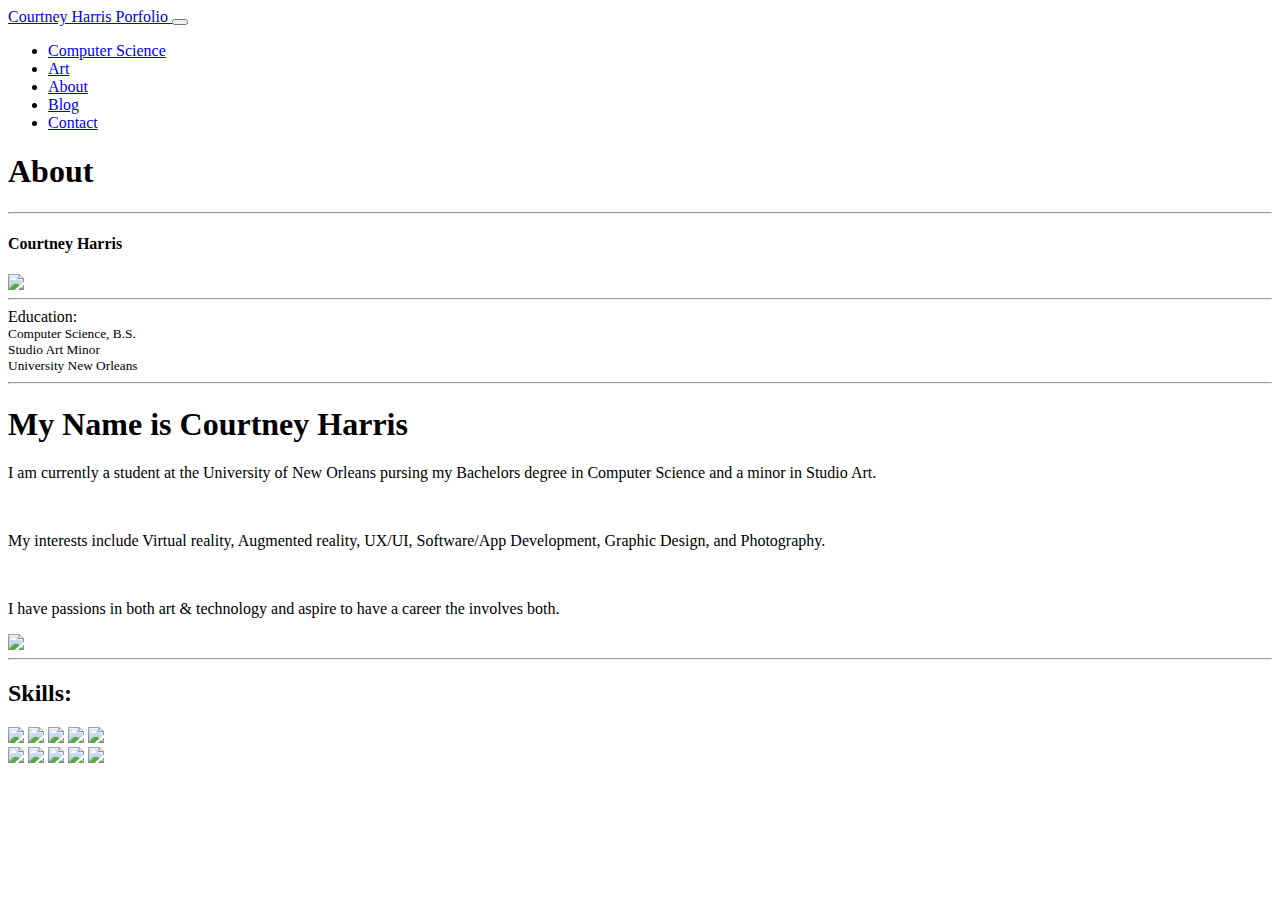
==== about.html @ 05d42292 "Add files via upload" ====
<head>
	<link rel="icon" href="assets/profile-circle.png">
	<title>Courtney Harris About</title>
	<!-- Required meta tags -->
	<meta charset="utf-8">
	<meta name="viewport" content="width=device-width, initial-scale=1">
	<!-- Bootstrap CSS -->
	<link rel="stylesheet" href="styles/bootstrap.min.css">
	<link rel="stylesheet" href="styles/bootstrap-icons.css">
	<!-- styles.css link -->
	<link href='styles/styles.css' rel="stylesheet"> 
	<!-- link to external fonts -->
	<link rel="preconnect" href="https://fonts.gstatic.com">
	<link href="https://fonts.googleapis.com/css2?family=Bebas+Neue&display=swap" rel="stylesheet">
	
</head>
<body class='text-light'>
	<!-- Navbar -->
	<nav class="navbar navbar-expand-md navbar-light bg-light container-fluid navfont">
		<a class="navbar-brand" href="index.html">
			<i class="bi bi-house"></i> Courtney Harris Porfolio
		</a>
		<button class="navbar-toggler" data-bs-toggle="collapse" data-bs-target="#navbar-options">
			<i class="navbar-toggler-icon"></i>
		</button>
		<div class="collapse navbar-collapse" id="navbar-options">
			<ul class="navbar-nav ms-auto">
				<li class="nav-item">
					<a class="nav-link" href="projects.html">
					<i class="bi bi-code-slash"></i> Computer Science
					</a>
				</li>
				<li class="nav-item">
					<a class="nav-link" href="art.html">
						<i class="bi bi-camera"></i> Art
					</a>
				</li>
				<li class="nav-item">
					<a class="nav-link" href="about.html">
					<i class="bi bi-person"></i> About
					</a>
				</li>
				<li class="nav-item">
					<a class="nav-link" href="blog.html">
					<i class="bi bi-pen"></i> Blog
					</a>
				</li>
				<li class="nav-item">
					<a class="nav-link" href="contact.html">
					<i class="bi bi-envelope"></i> Contact
					</a>
				</li>
			</ul>
		</div>
	</nav>

	<!-- 'About' Heading -->
	<div class='container'>
		<h1 class='display-1 mt-4'>
			<i class="bi bi-person"></i> About
		</h1>
		<hr>
	</div>

	<!-- About Me: using Grid & Flex -->
	<div class='container-fluid text-light row'>
	
		<!-- Column 1: Social links & Education -->
		<div class="text-center col-md-2">
			<h4 class="lead"> Courtney Harris </h4>
			<img class='img-thumbnail rounded-circle w-50' src="assets/meicon.png">
			<div class="d-flex justify-content-center gap-4 m-4">
				<a href='https://www.linkedin.com/in/courtneyjharris/' class='text-white'> <i class="bi bi-linkedin"></i> </a>
				<a href='https://github.com/courtskirk' class='text-white'> <i class="bi bi-github"></i> </a>
			</div>
			<hr>
			<div class="d-flex row row-cols-1">
				<span> Education: <span><br>
				<small> Computer Science, B.S. </small> <br>
				<small> Studio Art Minor </small><br>
				<small> University New Orleans </small>
			</div>
			<hr>
		</div>

		<!-- Column 2: Name & Skills -->
		<div class='bg-dark col-md-10'>

			<!-- Row 1: Name & Image -->
			<div class="row">
				<div class='col-md-8 col-12'>
					<h1>My Name is Courtney Harris</h1>
					<p> I am currently a student at the University of New Orleans pursing my Bachelors degree in Computer Science and a minor in Studio Art. </p> <br> 
					<p> My interests include Virtual reality, Augmented reality, UX/UI, Software/App Development, Graphic Design, and Photography.</p> <br> 
					<p> I have passions in both art & technology and aspire to have a career the involves both.</p>
				</div>
				<div  class='col-md-4 d-md-block d-none'>
					<img class='img-fluid' src='assets/pfp.png' >
				</div>
			</div>
			<!-- Row 2: Skills -->
			<hr>
			<h2 class='display-6'>Skills:</h2>
			<div class="d-flex row row-cols-5">
				<img src='assets/icon-java.png'>
				<img src='assets/icon-js.png'>
				<img src='assets/icon-html5.png'>
				<img src='assets/icon-css3.png'>
				<img src='assets/unity.png'> <br>
				<img src='assets/ai.png'>
				<img src='assets/lr.png'>
				<img src='assets/ps.png'>
				<img src='assets/ocu.png'>
				<img src='assets/tb2.png'>
			</div>
		</div>
	</div>
	<!-- Bootstrap Bundle with Popper -->
	<script src="scripts/bootstrap.bundle.min.js"></script>
</body>
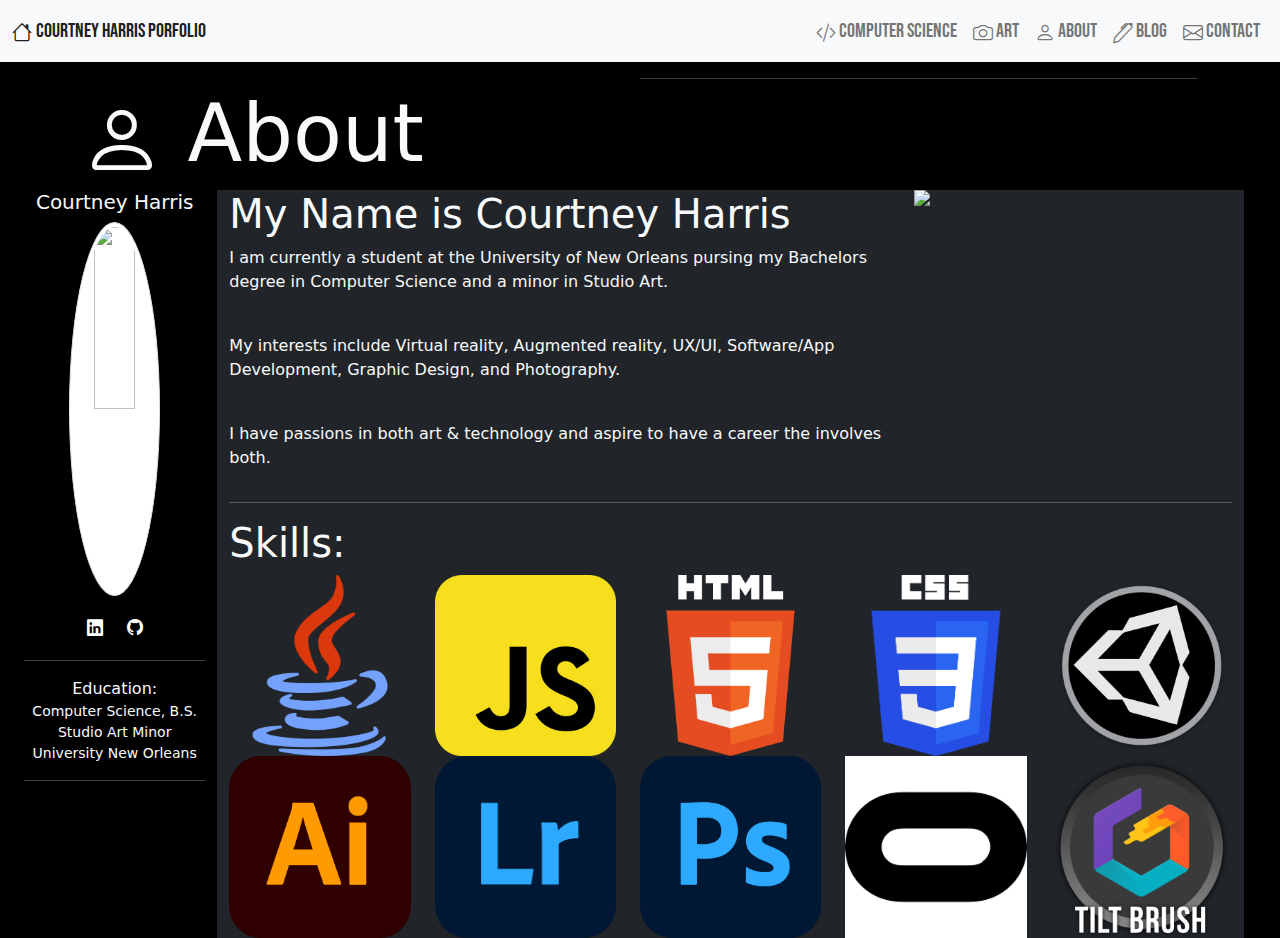
==== commit 25ad4da9: "Update about.html" ====
--- a/about.html
+++ b/about.html
@@ -68,7 +68,7 @@
 		<!-- Column 1: Social links & Education -->
 		<div class="text-center col-md-2">
 			<h4 class="lead"> Courtney Harris </h4>
-			<img class='img-thumbnail rounded-circle w-50' src="assets/meicon.png">
+			<img class='img-thumbnail rounded-circle w-50' src="assets/meicon.PNG">
 			<div class="d-flex justify-content-center gap-4 m-4">
 				<a href='https://www.linkedin.com/in/courtneyjharris/' class='text-white'> <i class="bi bi-linkedin"></i> </a>
 				<a href='https://github.com/courtskirk' class='text-white'> <i class="bi bi-github"></i> </a>
@@ -117,4 +117,4 @@
 	</div>
 	<!-- Bootstrap Bundle with Popper -->
 	<script src="scripts/bootstrap.bundle.min.js"></script>
-</body>+</body>
--- a/styles/styles.css
+++ b/styles/styles.css
@@ -0,0 +1,125 @@
+body {
+	background-color: rgb(0,0,0);
+}
+
+.bg-dark{
+	background-color: rgb(0,0,0);
+}
+.bg-green{
+	background-color:rgb(50,205,50);
+}
+
+
+.container{
+	display: grid;
+	grid-template-columns: [leftside]50%[lefttoright-rightstart] 50%[rightend];
+	grid-template-rows: [headstart]25%[headend-contentstart]65%[contentend-footstart]auto[footend];
+}
+
+.item-introtext{
+	grid-column: <leftside> / span<lefttoright-rightstart>;
+	grid-row: <headend-contentstart> / span<contentend-footstart>;
+
+}
+
+.item-introimage{
+	grid-column: <lefttoright-rightstart> / span<rightend>;
+	grid-row: <<headend-contentstart> / span<contentend-footstart>;
+
+}
+
+.banner {
+	background-image: url('../assets/coding.jpg');
+  	background-attachment: fixed
+  	opacity: 0.75;
+}
+.banner2 {
+	background-image: url('../assets/rainbow.jpg');
+  	background-attachment: fixed
+}
+
+/*grid with 2 columns and auto rows*/
+.grid-2col{
+	display: grid;
+	grid-template-columns: repeat(2, 1fr);
+	grid-template-rows: auto;
+	justify-content: center;
+}
+
+.left {
+	display: flex;
+	justify-content: flex-start;
+}
+.right{
+	display: flex;
+	justify-content: flex-end;
+}
+.center{
+	display: flex;
+	justify-content: center;
+}
+.border{
+	border-width: 3px;
+	border-style: solid;
+	border-color: black;
+}
+.padding{
+	padding: 20px;
+}
+.text-padding{
+	padding: 20px;
+}
+.margin{
+	margin: 10px;
+}
+
+.center-vertical{
+  flex-grow: 2;
+  margin: 45%;
+  width: 150%;
+  height: 100%;
+  border: 3px solid white;
+  padding: 20px;
+  font-size: 35px;
+  z-index: 1;
+}
+.full{
+	width: 100%;
+}
+
+.lightblue{
+	background-color: rgb(50,168,255);
+}
+.bg-indigo{
+	background-color: indigo;
+}
+.background-gradient{
+	background-image: linear-gradient(to right, deepskyblue, fuchsia, pink, orange, lawngreen);
+}
+
+.bg-image{
+     object-fit: cover;
+}
+
+.size-increase{
+	font-size: 25px;
+}
+
+.ibm{
+	font-family: 'IBM Plex Mono', monospace;
+}
+
+.marker{
+	font-family: 'Permanent Marker', cursive;
+}
+.navfont{
+	font-family: 'Bebas Neue', cursive;
+	font-size: 20px;
+}
+.titlefont{
+	font-family: 'IM Fell French Canon SC', serif;
+}
+.charmonman-font{
+	font-family: 'Charmonman', cursive;
+	font-size: 25px;
+}
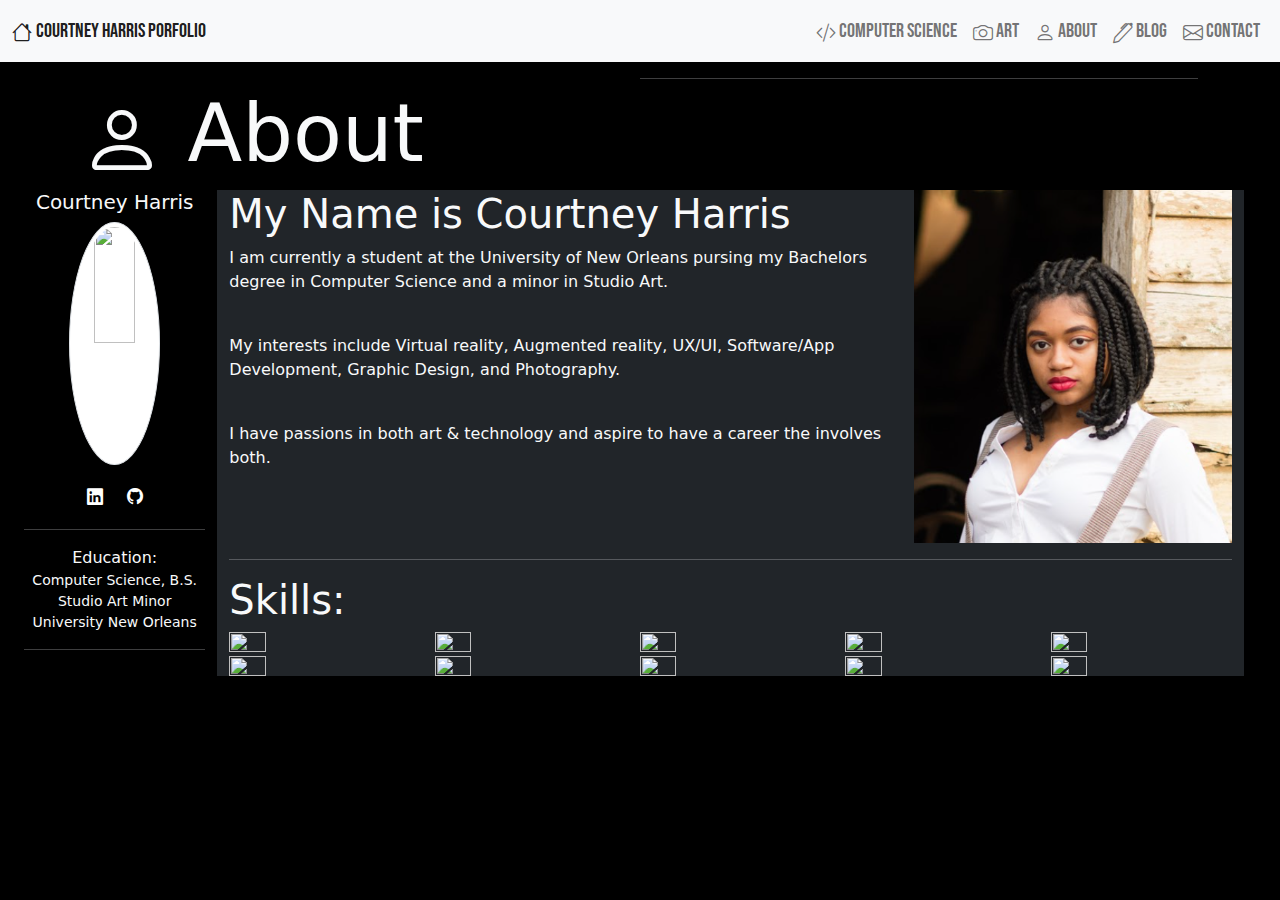
==== commit 751c7e1b: "Update about.html" ====
--- a/about.html
+++ b/about.html
@@ -1,5 +1,5 @@
 <head>
-	<link rel="icon" href="assets/profile-circle.png">
+	<link rel="icon" href="assets/profile-circle.PNG">
 	<title>Courtney Harris About</title>
 	<!-- Required meta tags -->
 	<meta charset="utf-8">
@@ -95,23 +95,23 @@
 					<p> I have passions in both art & technology and aspire to have a career the involves both.</p>
 				</div>
 				<div  class='col-md-4 d-md-block d-none'>
-					<img class='img-fluid' src='assets/pfp.png' >
+					<img class='img-fluid' src='assets/pfp.PNG' >
 				</div>
 			</div>
 			<!-- Row 2: Skills -->
 			<hr>
 			<h2 class='display-6'>Skills:</h2>
 			<div class="d-flex row row-cols-5">
-				<img src='assets/icon-java.png'>
-				<img src='assets/icon-js.png'>
-				<img src='assets/icon-html5.png'>
-				<img src='assets/icon-css3.png'>
-				<img src='assets/unity.png'> <br>
-				<img src='assets/ai.png'>
-				<img src='assets/lr.png'>
-				<img src='assets/ps.png'>
-				<img src='assets/ocu.png'>
-				<img src='assets/tb2.png'>
+				<img src='assets/icon-java.PNG'>
+				<img src='assets/icon-js.PNG'>
+				<img src='assets/icon-html5.PNG'>
+				<img src='assets/icon-css3.PNG'>
+				<img src='assets/unity.PNG'> <br>
+				<img src='assets/ai.PNG'>
+				<img src='assets/lr.PNG'>
+				<img src='assets/ps.PNG'>
+				<img src='assets/ocu.PNG'>
+				<img src='assets/tb2.PNG'>
 			</div>
 		</div>
 	</div>
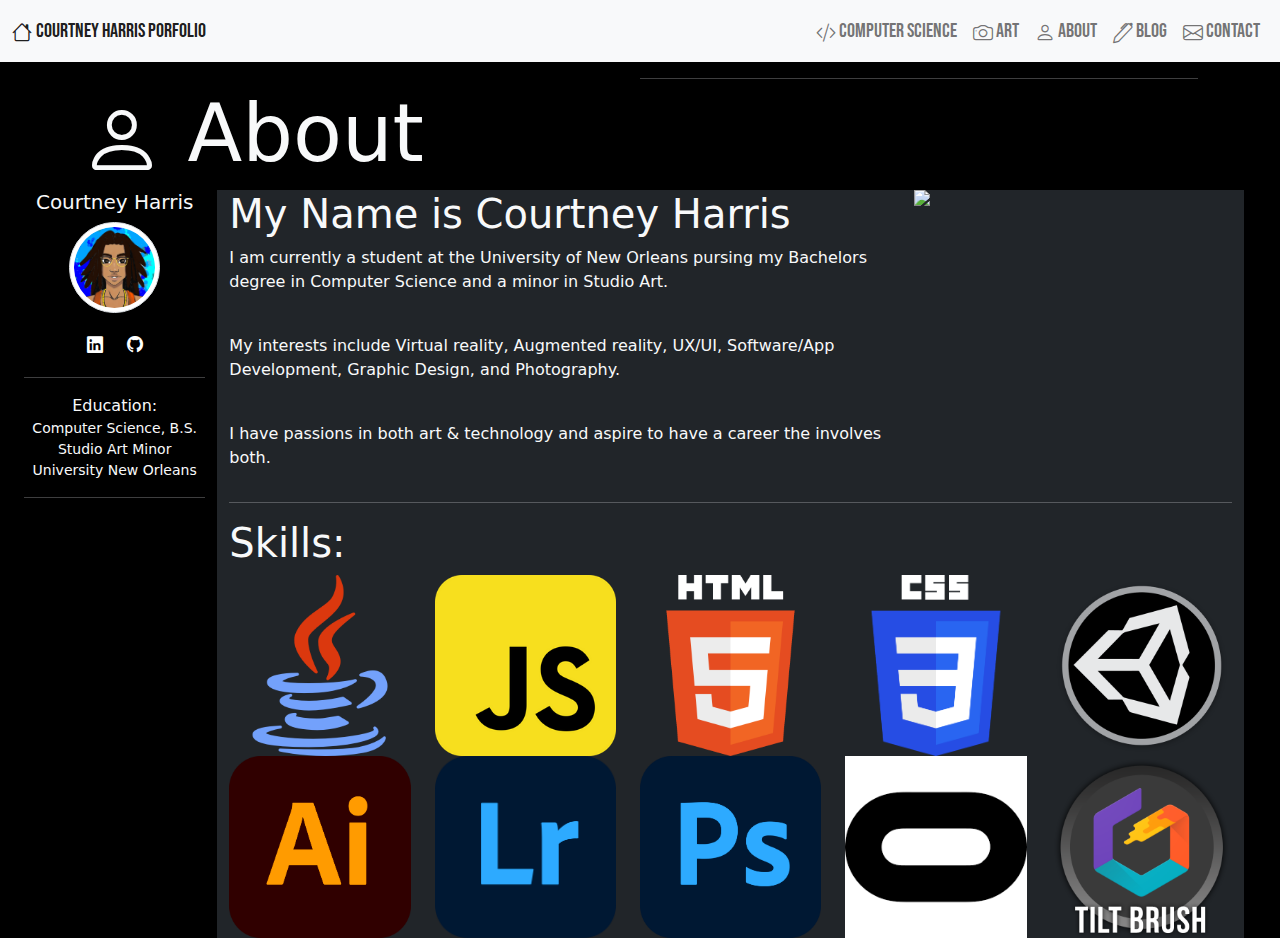
==== commit 12b4e443: "Update about.html" ====
--- a/about.html
+++ b/about.html
@@ -1,5 +1,5 @@
 <head>
-	<link rel="icon" href="assets/profile-circle.PNG">
+	<link rel="icon" href="assets/profile-circle.png">
 	<title>Courtney Harris About</title>
 	<!-- Required meta tags -->
 	<meta charset="utf-8">
@@ -68,7 +68,7 @@
 		<!-- Column 1: Social links & Education -->
 		<div class="text-center col-md-2">
 			<h4 class="lead"> Courtney Harris </h4>
-			<img class='img-thumbnail rounded-circle w-50' src="assets/meicon.PNG">
+			<img class='img-thumbnail rounded-circle w-50' src="assets/meicon.png">
 			<div class="d-flex justify-content-center gap-4 m-4">
 				<a href='https://www.linkedin.com/in/courtneyjharris/' class='text-white'> <i class="bi bi-linkedin"></i> </a>
 				<a href='https://github.com/courtskirk' class='text-white'> <i class="bi bi-github"></i> </a>
@@ -95,23 +95,23 @@
 					<p> I have passions in both art & technology and aspire to have a career the involves both.</p>
 				</div>
 				<div  class='col-md-4 d-md-block d-none'>
-					<img class='img-fluid' src='assets/pfp.PNG' >
+					<img class='img-fluid' src='assets/pfp.png' >
 				</div>
 			</div>
 			<!-- Row 2: Skills -->
 			<hr>
 			<h2 class='display-6'>Skills:</h2>
 			<div class="d-flex row row-cols-5">
-				<img src='assets/icon-java.PNG'>
-				<img src='assets/icon-js.PNG'>
-				<img src='assets/icon-html5.PNG'>
-				<img src='assets/icon-css3.PNG'>
-				<img src='assets/unity.PNG'> <br>
-				<img src='assets/ai.PNG'>
-				<img src='assets/lr.PNG'>
-				<img src='assets/ps.PNG'>
-				<img src='assets/ocu.PNG'>
-				<img src='assets/tb2.PNG'>
+				<img src='assets/icon-java.png'>
+				<img src='assets/icon-js.png'>
+				<img src='assets/icon-html5.png'>
+				<img src='assets/icon-css3.png'>
+				<img src='assets/unity.png'> <br>
+				<img src='assets/ai.png'>
+				<img src='assets/lr.png'>
+				<img src='assets/ps.png'>
+				<img src='assets/ocu.png'>
+				<img src='assets/tb2.png'>
 			</div>
 		</div>
 	</div>
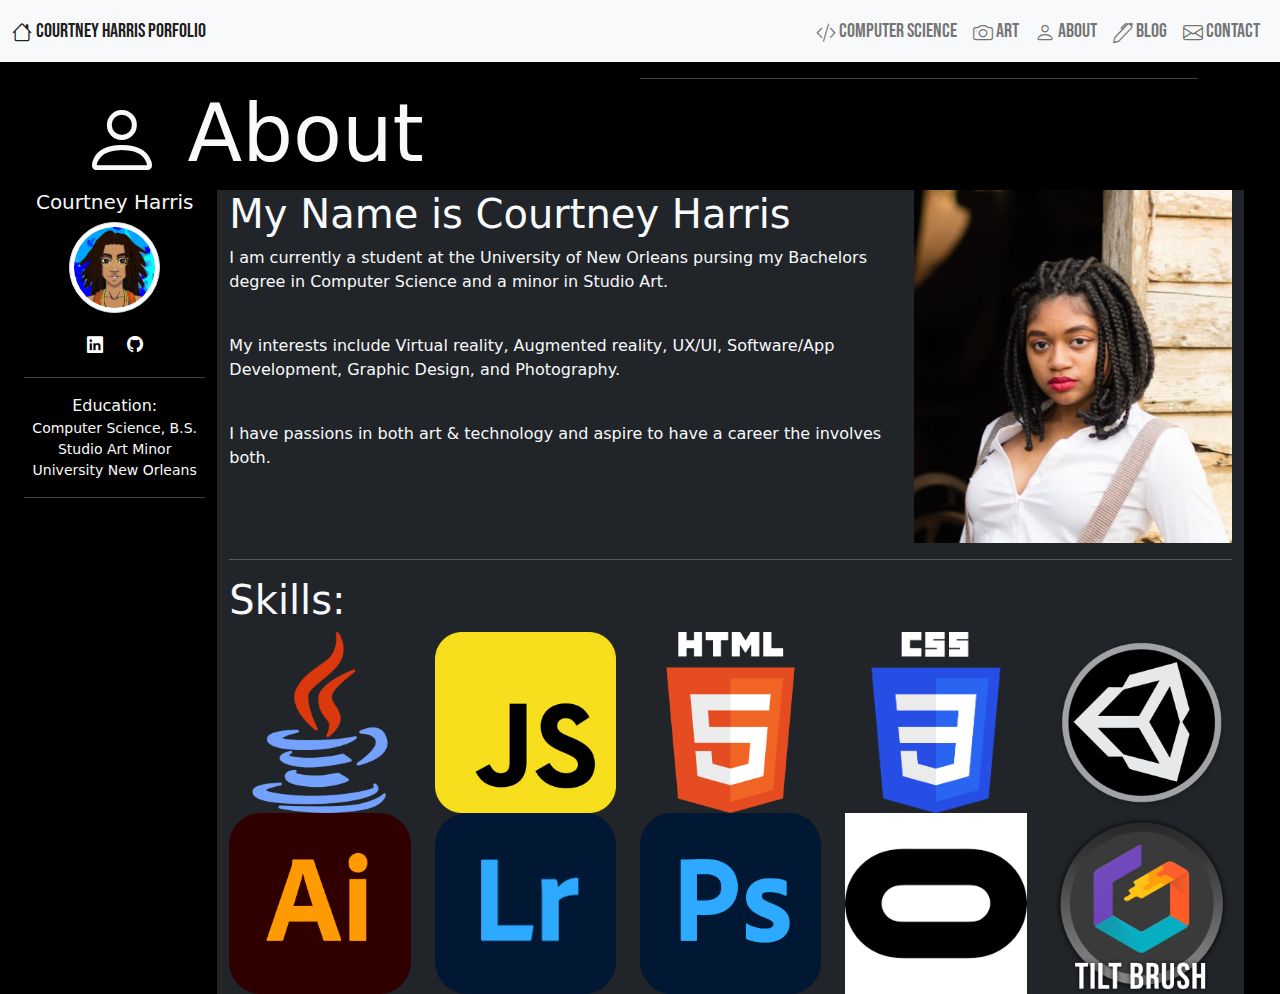
==== commit 20c8271b: "Update about.html" ====
--- a/about.html
+++ b/about.html
@@ -95,7 +95,7 @@
 					<p> I have passions in both art & technology and aspire to have a career the involves both.</p>
 				</div>
 				<div  class='col-md-4 d-md-block d-none'>
-					<img class='img-fluid' src='assets/pfp.png' >
+					<img class='img-fluid' src='assets/pfp.PNG' >
 				</div>
 			</div>
 			<!-- Row 2: Skills -->
